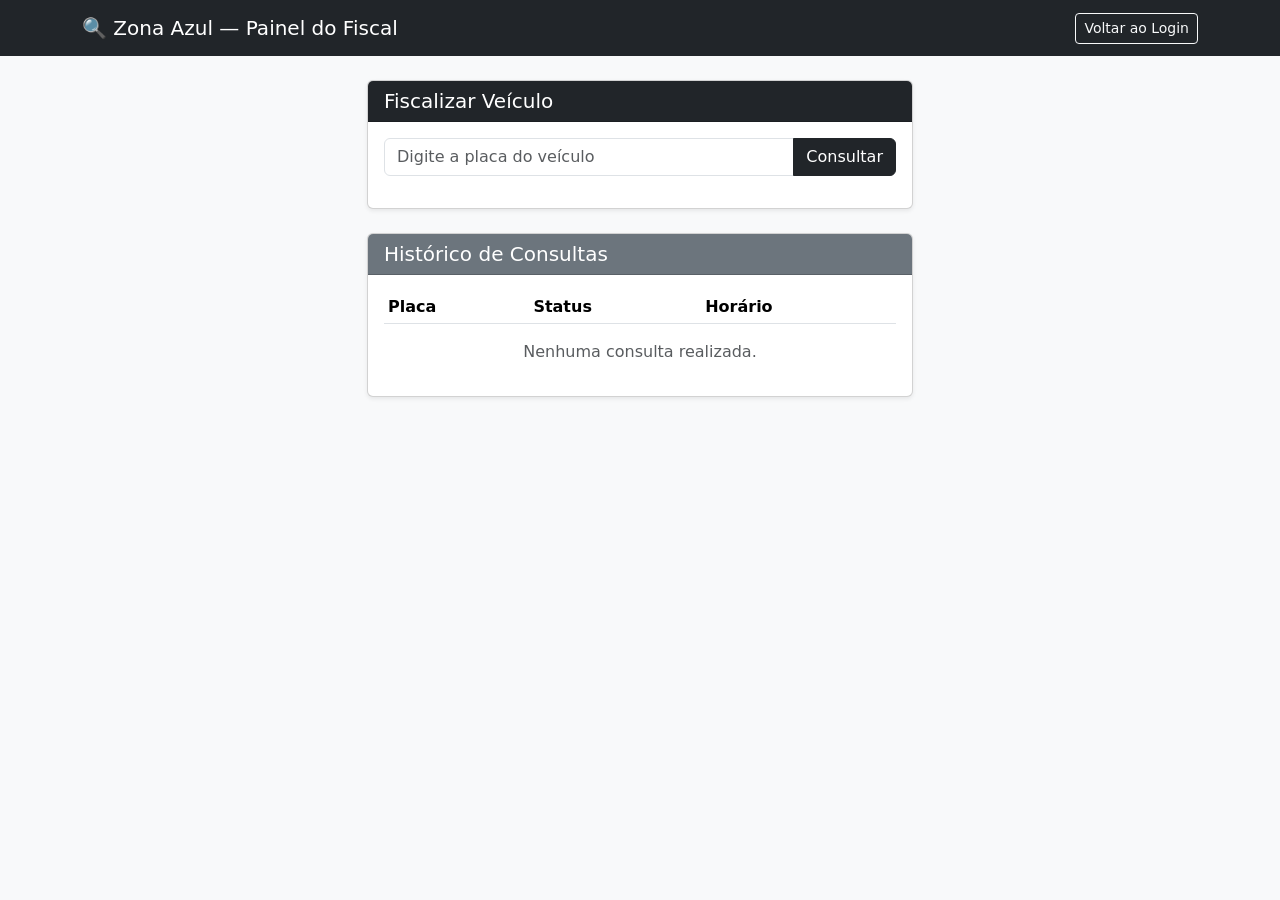
==== frontend/painel_fiscal.html @ 68ac404d "feat: terraform initialization + db checks" ====
<!DOCTYPE html>
<html lang="pt-BR">

<head>
    <meta charset="UTF-8">
    <meta name="viewport" content="width=device-width, initial-scale=1.0">
    <title>Zona Azul - Painel do Fiscal</title>
    <link href="https://cdn.jsdelivr.net/npm/bootstrap@5.3.0/dist/css/bootstrap.min.css" rel="stylesheet">
</head>

<body class="bg-light">

    <!-- Navbar -->
    <nav class="navbar navbar-dark bg-dark mb-4">
        <div class="container">
            <span class="navbar-brand">🔍 Zona Azul — Painel do Fiscal</span>
            <a href="index.html" class="btn btn-outline-light btn-sm">Voltar ao Login</a>
        </div>
    </nav>

    <div class="container">
        <div class="row justify-content-center">
            <div class="col-md-6">

                <!-- Card de Fiscalização -->
                <div class="card shadow-sm">
                    <div class="card-header bg-dark text-white">
                        <h5 class="mb-0">Fiscalizar Veículo</h5>
                    </div>
                    <div class="card-body">
                        <form id="formFiscalizar">
                            <div class="input-group mb-3">
                                <input type="text" class="form-control" id="inputPlacaFiscal"
                                    placeholder="Digite a placa do veículo" required>
                                <button type="submit" class="btn btn-dark">Consultar</button>
                            </div>
                        </form>

                        <!-- Resultado da consulta -->
                        <div id="resultadoFiscalizacao" class="d-none">
                            <div id="cardResultado" class="card">
                                <div class="card-body text-center">
                                    <h3 id="statusTexto" class="mb-2"></h3>
                                    <p id="detalhesTexto" class="mb-0 text-muted"></p>
                                    <p id="placaConsultada" class="mt-2 mb-0"></p>
                                </div>
                            </div>
                        </div>

                        <div id="alertFiscal" class="alert d-none mt-3" role="alert"></div>
                    </div>
                </div>

                <!-- Histórico de consultas -->
                <div class="card shadow-sm mt-4">
                    <div class="card-header bg-secondary text-white">
                        <h5 class="mb-0">Histórico de Consultas</h5>
                    </div>
                    <div class="card-body">
                        <table class="table table-sm table-striped">
                            <thead>
                                <tr>
                                    <th>Placa</th>
                                    <th>Status</th>
                                    <th>Horário</th>
                                </tr>
                            </thead>
                            <tbody id="tabelaHistorico"></tbody>
                        </table>
                        <p id="semHistorico" class="text-muted text-center">Nenhuma consulta realizada.</p>
                    </div>
                </div>

            </div>
        </div>
    </div>

    <script src="js/api_fiscal.js"></script>
</body>

</html>
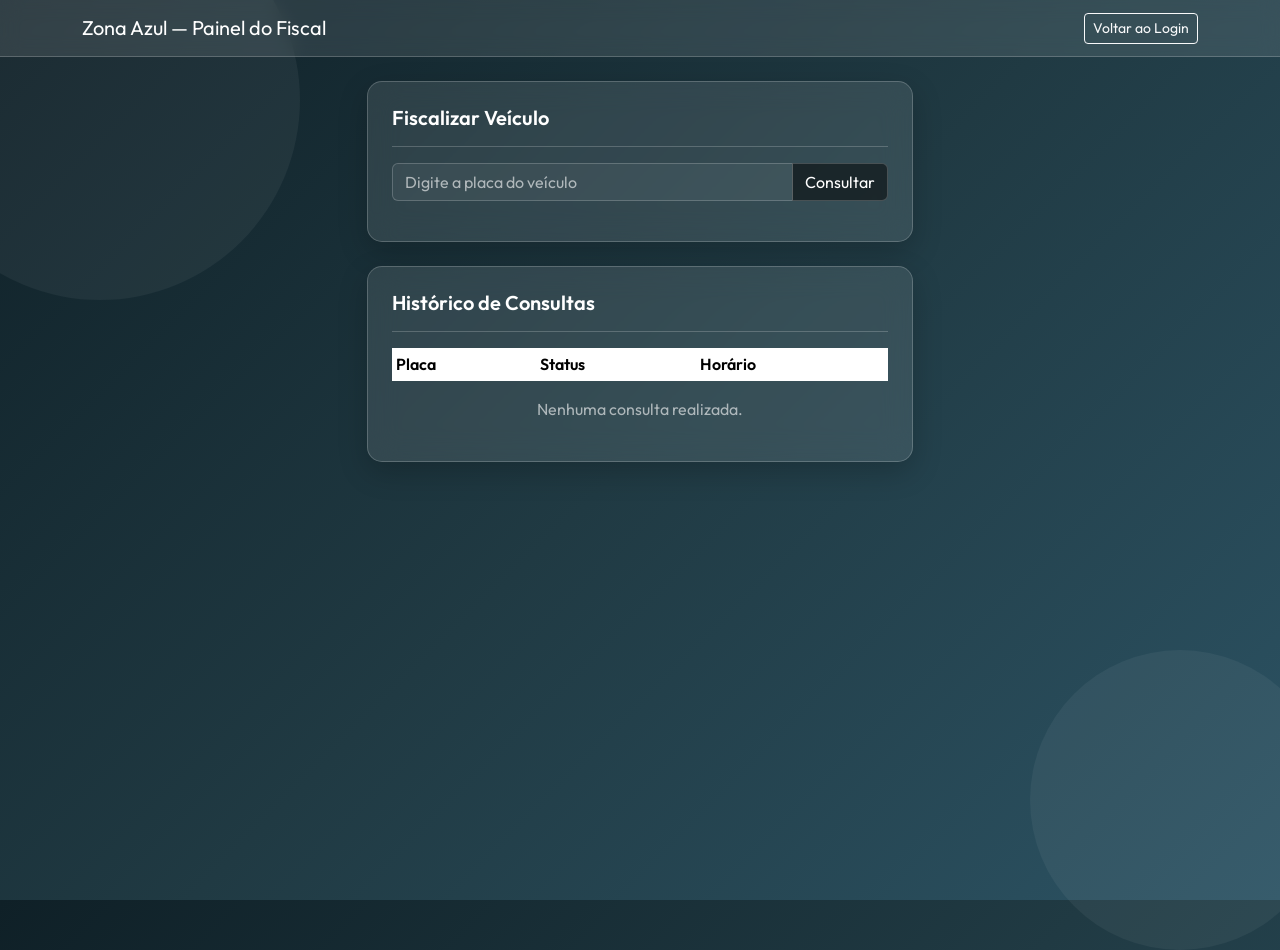
==== commit 04f68269: "style: remove emojis e aplica design glassmorphism nos paineis" ====
--- a/frontend/painel_fiscal.html
+++ b/frontend/painel_fiscal.html
@@ -6,14 +6,142 @@
     <meta name="viewport" content="width=device-width, initial-scale=1.0">
     <title>Zona Azul - Painel do Fiscal</title>
     <link href="https://cdn.jsdelivr.net/npm/bootstrap@5.3.0/dist/css/bootstrap.min.css" rel="stylesheet">
+    <link href="https://fonts.googleapis.com/css2?family=Outfit:wght@300;400;600;700&display=swap" rel="stylesheet">
+    <style>
+        body {
+            font-family: 'Outfit', sans-serif;
+            background: linear-gradient(135deg, #0f2027 0%, #203a43 50%, #2c5364 100%);
+            min-height: 100vh;
+            color: #fff;
+            margin: 0;
+            overflow-x: hidden;
+        }
+
+        /* Elementos de fundo dinâmicos */
+        .bg-circle {
+            position: absolute;
+            border-radius: 50%;
+            background: rgba(255, 255, 255, 0.05);
+            animation: float 10s infinite ease-in-out;
+            z-index: -1;
+        }
+
+        .bg-circle-1 { width: 400px; height: 400px; top: -100px; left: -100px; }
+        .bg-circle-2 { width: 300px; height: 300px; bottom: -50px; right: -50px; animation-delay: -5s; }
+
+        @keyframes float {
+            0%, 100% { transform: translateY(0); }
+            50% { transform: translateY(-20px); }
+        }
+
+        .navbar {
+            background: rgba(255, 255, 255, 0.1) !important;
+            backdrop-filter: blur(10px);
+            border-bottom: 1px solid rgba(255, 255, 255, 0.2);
+        }
+
+        .glass-card {
+            background: rgba(255, 255, 255, 0.1);
+            backdrop-filter: blur(15px);
+            -webkit-backdrop-filter: blur(15px);
+            border: 1px solid rgba(255, 255, 255, 0.2);
+            border-radius: 15px;
+            padding: 1.5rem;
+            box-shadow: 0 10px 30px rgba(0, 0, 0, 0.2);
+            color: #fff;
+        }
+
+        .glass-card .card-header {
+            background: transparent;
+            border-bottom: 1px solid rgba(255, 255, 255, 0.2);
+            padding-bottom: 1rem;
+            margin-bottom: 1rem;
+        }
+        
+        .glass-card h5 {
+            font-weight: 600;
+        }
+
+        .form-control, .form-select {
+            background: rgba(255, 255, 255, 0.05);
+            border: 1px solid rgba(255, 255, 255, 0.2);
+            color: #fff;
+        }
+
+        .form-control:focus, .form-select:focus {
+            background: rgba(255, 255, 255, 0.15);
+            border-color: #00d2ff;
+            color: #fff;
+            box-shadow: 0 0 10px rgba(0, 210, 255, 0.3);
+        }
+
+        .form-control::placeholder {
+            color: rgba(255, 255, 255, 0.6);
+        }
+
+        .table {
+            color: #fff;
+        }
+
+        .table-striped>tbody>tr:nth-of-type(odd)>* {
+            color: #fff;
+            background-color: rgba(255, 255, 255, 0.05);
+        }
+
+        .table th {
+            border-bottom-color: rgba(255, 255, 255, 0.2);
+            font-weight: 600;
+        }
+
+        .table td {
+            border-bottom-color: rgba(255, 255, 255, 0.1);
+        }
+
+        .btn-dark {
+            background: rgba(0, 0, 0, 0.5);
+            border: 1px solid rgba(255, 255, 255, 0.2);
+            transition: all 0.3s ease;
+            color: #fff;
+        }
+
+        .btn-dark:hover {
+            background: rgba(0, 0, 0, 0.8);
+            transform: translateY(-2px);
+        }
+        
+        .text-muted {
+            color: rgba(255, 255, 255, 0.6) !important;
+        }
+
+        .alert-danger {
+            background: rgba(220, 53, 69, 0.2);
+            border-color: #dc3545;
+            color: #ffb3b3;
+        }
+
+        .alert-success {
+            background: rgba(25, 135, 84, 0.2);
+            border-color: #198754;
+            color: #a3cfbb;
+        }
+
+        #cardResultado {
+            background: rgba(255, 255, 255, 0.05);
+            border: 1px solid rgba(255, 255, 255, 0.2);
+            color: #fff;
+            border-radius: 10px;
+        }
+    </style>
 </head>
 
-<body class="bg-light">
+<body>
+    <div class="bg-circle bg-circle-1"></div>
+    <div class="bg-circle bg-circle-2"></div>
 
     <!-- Navbar -->
-    <nav class="navbar navbar-dark bg-dark mb-4">
+    <nav class="navbar navbar-dark mb-4">
         <div class="container">
-            <span class="navbar-brand">🔍 Zona Azul — Painel do Fiscal</span>
+            <span class="navbar-brand">Zona Azul — Painel do Fiscal</span>
             <a href="index.html" class="btn btn-outline-light btn-sm">Voltar ao Login</a>
         </div>
     </nav>
@@ -23,11 +151,11 @@
             <div class="col-md-6">
 
                 <!-- Card de Fiscalização -->
-                <div class="card shadow-sm">
-                    <div class="card-header bg-dark text-white">
+                <div class="glass-card mb-4">
+                    <div class="card-header">
                         <h5 class="mb-0">Fiscalizar Veículo</h5>
                     </div>
-                    <div class="card-body">
+                    <div>
                         <form id="formFiscalizar">
                             <div class="input-group mb-3">
                                 <input type="text" class="form-control" id="inputPlacaFiscal"
@@ -37,7 +165,7 @@
                         </form>
 
                         <!-- Resultado da consulta -->
-                        <div id="resultadoFiscalizacao" class="d-none">
+                        <div id="resultadoFiscalizacao" class="d-none mt-3">
                             <div id="cardResultado" class="card">
                                 <div class="card-body text-center">
                                     <h3 id="statusTexto" class="mb-2"></h3>
@@ -52,11 +180,11 @@
                 </div>
 
                 <!-- Histórico de consultas -->
-                <div class="card shadow-sm mt-4">
-                    <div class="card-header bg-secondary text-white">
+                <div class="glass-card">
+                    <div class="card-header">
                         <h5 class="mb-0">Histórico de Consultas</h5>
                     </div>
-                    <div class="card-body">
+                    <div>
                         <table class="table table-sm table-striped">
                             <thead>
                                 <tr>
@@ -67,7 +195,7 @@
                             </thead>
                             <tbody id="tabelaHistorico"></tbody>
                         </table>
-                        <p id="semHistorico" class="text-muted text-center">Nenhuma consulta realizada.</p>
+                        <p id="semHistorico" class="text-muted text-center mt-3">Nenhuma consulta realizada.</p>
                     </div>
                 </div>
 
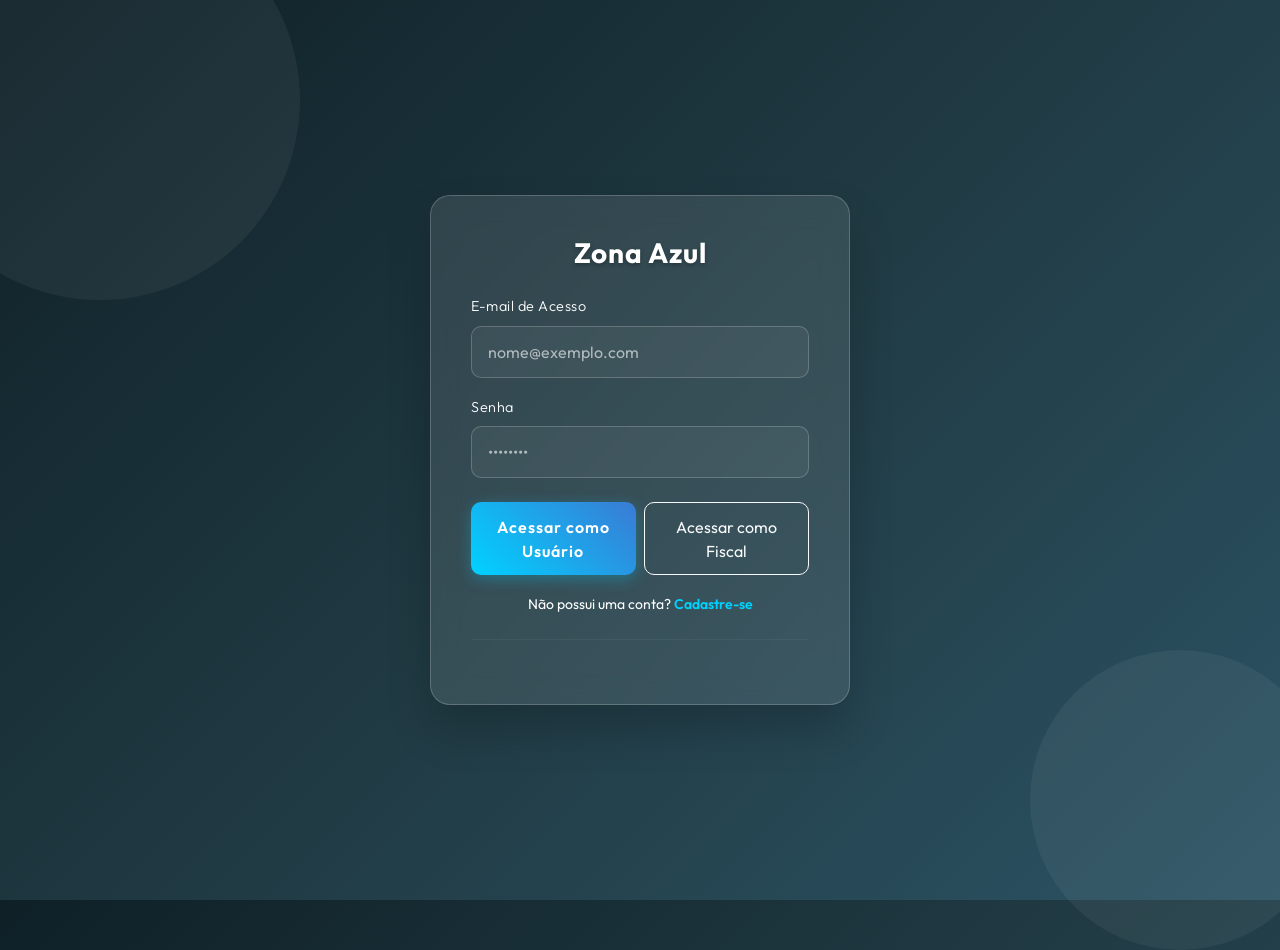
==== commit b6f2f045: "feat(arquitetura): extração do serviço de auth e conf do API gateway - Criação do microsserviço inde" ====
--- a/frontend/painel_fiscal.html
+++ b/frontend/painel_fiscal.html
@@ -1,209 +1,75 @@
 <!DOCTYPE html>
 <html lang="pt-BR">
-
 <head>
     <meta charset="UTF-8">
     <meta name="viewport" content="width=device-width, initial-scale=1.0">
     <title>Zona Azul - Painel do Fiscal</title>
     <link href="https://cdn.jsdelivr.net/npm/bootstrap@5.3.0/dist/css/bootstrap.min.css" rel="stylesheet">
-    <link href="https://fonts.googleapis.com/css2?family=Outfit:wght@300;400;600;700&display=swap" rel="stylesheet">
+    <link href="https://fonts.googleapis.com/css2?family=Inter:wght@300;400;600;700&display=swap" rel="stylesheet">
+    <link rel="stylesheet" href="css/global.css">
     <style>
-        body {
-            font-family: 'Outfit', sans-serif;
-            background: linear-gradient(135deg, #0f2027 0%, #203a43 50%, #2c5364 100%);
-            min-height: 100vh;
-            color: #fff;
-            margin: 0;
-            overflow-x: hidden;
+        .sidebar {
+            background: linear-gradient(180deg, #111 0%, #333 100%);
         }
-
-        /* Elementos de fundo dinâmicos */
-        .bg-circle {
-            position: absolute;
-            border-radius: 50%;
-            background: rgba(255, 255, 255, 0.05);
-            animation: float 10s infinite ease-in-out;
-            z-index: -1;
+        .btn-primary-custom {
+            background: #222;
         }
-
-        .bg-circle-1 { width: 400px; height: 400px; top: -100px; left: -100px; }
-        .bg-circle-2 { width: 300px; height: 300px; bottom: -50px; right: -50px; animation-delay: -5s; }
-
-        @keyframes float {
-            0%, 100% { transform: translateY(0); }
-            50% { transform: translateY(-20px); }
-        }
-
-        .navbar {
-            background: rgba(255, 255, 255, 0.1) !important;
-            backdrop-filter: blur(10px);
-            border-bottom: 1px solid rgba(255, 255, 255, 0.2);
-        }
-
-        .glass-card {
-            background: rgba(255, 255, 255, 0.1);
-            backdrop-filter: blur(15px);
-            -webkit-backdrop-filter: blur(15px);
-            border: 1px solid rgba(255, 255, 255, 0.2);
-            border-radius: 15px;
-            padding: 1.5rem;
-            box-shadow: 0 10px 30px rgba(0, 0, 0, 0.2);
-            color: #fff;
-        }
-
-        .glass-card .card-header {
-            background: transparent;
-            border-bottom: 1px solid rgba(255, 255, 255, 0.2);
-            padding-bottom: 1rem;
-            margin-bottom: 1rem;
-        }
-        
-        .glass-card h5 {
-            font-weight: 600;
-        }
-
-        .form-control, .form-select {
-            background: rgba(255, 255, 255, 0.05);
-            border: 1px solid rgba(255, 255, 255, 0.2);
-            color: #fff;
-        }
-
-        .form-control:focus, .form-select:focus {
-            background: rgba(255, 255, 255, 0.15);
-            border-color: #00d2ff;
-            color: #fff;
-            box-shadow: 0 0 10px rgba(0, 210, 255, 0.3);
-        }
-
-        .form-control::placeholder {
-            color: rgba(255, 255, 255, 0.6);
-        }
-
-        .table {
-            color: #fff;
-        }
-
-        .table-striped>tbody>tr:nth-of-type(odd)>* {
-            color: #fff;
-            background-color: rgba(255, 255, 255, 0.05);
-        }
-
-        .table th {
-            border-bottom-color: rgba(255, 255, 255, 0.2);
-            font-weight: 600;
-        }
-
-        .table td {
-            border-bottom-color: rgba(255, 255, 255, 0.1);
-        }
-
-        .btn-dark {
-            background: rgba(0, 0, 0, 0.5);
-            border: 1px solid rgba(255, 255, 255, 0.2);
-            transition: all 0.3s ease;
-            color: #fff;
-        }
-
-        .btn-dark:hover {
-            background: rgba(0, 0, 0, 0.8);
-            transform: translateY(-2px);
-        }
-        
-        .text-muted {
-            color: rgba(255, 255, 255, 0.6) !important;
-        }
-
-        .alert-danger {
-            background: rgba(220, 53, 69, 0.2);
-            border-color: #dc3545;
-            color: #ffb3b3;
-        }
-
-        .alert-success {
-            background: rgba(25, 135, 84, 0.2);
-            border-color: #198754;
-            color: #a3cfbb;
-        }
-
-        #cardResultado {
-            background: rgba(255, 255, 255, 0.05);
-            border: 1px solid rgba(255, 255, 255, 0.2);
-            color: #fff;
-            border-radius: 10px;
+        .btn-primary-custom:hover {
+            background: #000;
         }
     </style>
 </head>
+<body>
+    <div class="app-container">
+        <!-- Sidebar -->
+        <aside class="sidebar">
+            <h2>Fiscalização</h2>
+            <nav>
+                <ul>
+                    <li class="nav-item active" data-target="secao-fiscalizacao">🔍 Consultar Placa</li>
+                </ul>
+            </nav>
+            <div class="sidebar-footer">
+                <span id="nomeFiscalSidebar" class="d-block mb-2 font-weight-bold"></span>
+                <button id="btnLogoutFiscal" class="btn btn-outline-light btn-sm w-100">Sair</button>
+            </div>
+        </aside>
 
-<body>
-    <div class="bg-circle bg-circle-1"></div>
-    <div class="bg-circle bg-circle-2"></div>
-
-    <!-- Navbar -->
-    <nav class="navbar navbar-dark mb-4">
-        <div class="container">
-            <span class="navbar-brand">Zona Azul — Painel do Fiscal</span>
-            <a href="index.html" class="btn btn-outline-light btn-sm">Voltar ao Login</a>
-        </div>
-    </nav>
-
-    <div class="container">
-        <div class="row justify-content-center">
-            <div class="col-md-6">
-
-                <!-- Card de Fiscalização -->
-                <div class="glass-card mb-4">
-                    <div class="card-header">
-                        <h5 class="mb-0">Fiscalizar Veículo</h5>
-                    </div>
-                    <div>
-                        <form id="formFiscalizar">
-                            <div class="input-group mb-3">
-                                <input type="text" class="form-control" id="inputPlacaFiscal"
-                                    placeholder="Digite a placa do veículo" required>
-                                <button type="submit" class="btn btn-dark">Consultar</button>
+        <!-- Main Content -->
+        <main class="main-content">
+            
+            <!-- Fiscalização -->
+            <section id="secao-fiscalizacao" class="secao-spa active">
+                <h3 class="mb-4">Central de Fiscalização</h3>
+                <div class="card-glass">
+                    <form id="formFiscalizacao" class="mb-4">
+                        <div class="row g-2 justify-content-center">
+                            <div class="col-md-6">
+                                <input type="text" class="form-control form-control-lg text-center" id="inputPlacaFiscal" placeholder="Digite a Placa (ex: ABC1234)" required style="text-transform: uppercase; font-size: 1.5rem; letter-spacing: 2px;">
                             </div>
-                        </form>
-
-                        <!-- Resultado da consulta -->
-                        <div id="resultadoFiscalizacao" class="d-none mt-3">
-                            <div id="cardResultado" class="card">
-                                <div class="card-body text-center">
-                                    <h3 id="statusTexto" class="mb-2"></h3>
-                                    <p id="detalhesTexto" class="mb-0 text-muted"></p>
-                                    <p id="placaConsultada" class="mt-2 mb-0"></p>
-                                </div>
+                            <div class="col-md-3">
+                                <button type="submit" class="btn-primary-custom btn-lg w-100 h-100">Consultar</button>
                             </div>
                         </div>
+                    </form>
 
-                        <div id="alertFiscal" class="alert d-none mt-3" role="alert"></div>
+                    <!-- Resultado da Consulta -->
+                    <div id="resultadoConsulta" class="d-none text-center mt-5">
+                        <h1 id="statusPlaca" class="display-4 fw-bold"></h1>
+                        <p id="detalhesPlaca" class="lead mt-3"></p>
+                        
+                        <div id="areaMulta" class="mt-4 d-none">
+                            <button id="btnEmitirMulta" class="btn btn-danger btn-lg px-5">Emitir Multa (R$ 50,00)</button>
+                            <input type="hidden" id="motivoMultaOculto">
+                        </div>
+                        <div id="alertMulta" class="alert-glass mt-3 d-none text-start"></div>
                     </div>
                 </div>
+            </section>
 
-                <!-- Histórico de consultas -->
-                <div class="glass-card">
-                    <div class="card-header">
-                        <h5 class="mb-0">Histórico de Consultas</h5>
-                    </div>
-                    <div>
-                        <table class="table table-sm table-striped">
-                            <thead>
-                                <tr>
-                                    <th>Placa</th>
-                                    <th>Status</th>
-                                    <th>Horário</th>
-                                </tr>
-                            </thead>
-                            <tbody id="tabelaHistorico"></tbody>
-                        </table>
-                        <p id="semHistorico" class="text-muted text-center mt-3">Nenhuma consulta realizada.</p>
-                    </div>
-                </div>
-
-            </div>
-        </div>
+        </main>
     </div>
 
-    <script src="js/api_fiscal.js"></script>
+    <script src="js/api_fiscal.js?v=2"></script>
 </body>
-
 </html>
--- a/frontend/css/global.css
+++ b/frontend/css/global.css
@@ -0,0 +1,148 @@
+/* Reset Básico */
+* {
+    margin: 0;
+    padding: 0;
+    box-sizing: border-box;
+    font-family: 'Inter', 'Segoe UI', Tahoma, Geneva, Verdana, sans-serif;
+}
+
+body {
+    background-color: #f4f7f6;
+    color: #333;
+}
+
+/* Layout SPA */
+.app-container {
+    display: flex;
+    height: 100vh;
+}
+
+/* Sidebar */
+.sidebar {
+    width: 250px;
+    background: linear-gradient(180deg, #1d2b64 0%, #f8cdda 100%);
+    color: #fff;
+    display: flex;
+    flex-direction: column;
+    padding-top: 20px;
+}
+
+.sidebar h2 {
+    text-align: center;
+    margin-bottom: 30px;
+    font-weight: 700;
+}
+
+.sidebar nav {
+    flex: 1;
+}
+
+.sidebar ul {
+    list-style: none;
+}
+
+.sidebar ul li {
+    padding: 15px 20px;
+    cursor: pointer;
+    transition: background 0.3s;
+    font-size: 1.1rem;
+    display: flex;
+    align-items: center;
+    gap: 10px;
+}
+
+.sidebar ul li:hover, .sidebar ul li.active {
+    background-color: rgba(255, 255, 255, 0.2);
+    border-left: 4px solid #fff;
+}
+
+.sidebar-footer {
+    padding: 20px;
+    text-align: center;
+}
+
+/* Conteúdo Principal */
+.main-content {
+    flex: 1;
+    padding: 40px;
+    overflow-y: auto;
+}
+
+.secao-spa {
+    display: none; /* Escondido por padrão, o JS ativa */
+    animation: fadeIn 0.4s ease-in-out;
+}
+
+.secao-spa.active {
+    display: block;
+}
+
+@keyframes fadeIn {
+    from { opacity: 0; transform: translateY(10px); }
+    to { opacity: 1; transform: translateY(0); }
+}
+
+/* Cards e Paineis */
+.card-glass {
+    background: #fff;
+    border-radius: 12px;
+    padding: 25px;
+    box-shadow: 0 4px 15px rgba(0,0,0,0.05);
+    margin-bottom: 25px;
+}
+
+.card-saldo {
+    background: linear-gradient(135deg, #43e97b 0%, #38f9d7 100%);
+    color: #114b30;
+    text-align: center;
+}
+
+.card-saldo h2 {
+    font-size: 2.5rem;
+    margin: 10px 0;
+}
+
+/* Botões Customizados */
+.btn-primary-custom {
+    background: #1d2b64;
+    border: none;
+    color: white;
+    padding: 10px 20px;
+    border-radius: 6px;
+    cursor: pointer;
+    transition: 0.3s;
+    font-weight: 500;
+}
+
+.btn-primary-custom:hover {
+    background: #15204c;
+}
+
+.btn-recarga {
+    background: rgba(255,255,255,0.8);
+    color: #114b30;
+    border: none;
+    padding: 10px 20px;
+    margin: 5px;
+    border-radius: 20px;
+    cursor: pointer;
+    font-weight: bold;
+    transition: 0.2s;
+}
+
+.btn-recarga:hover {
+    background: #fff;
+    transform: scale(1.05);
+}
+
+/* Alertas Glass */
+.alert-glass {
+    padding: 15px;
+    border-radius: 8px;
+    margin-bottom: 20px;
+    border-left: 5px solid;
+}
+
+.alert-success { background: #e8f5e9; border-color: #4caf50; color: #2e7d32; }
+.alert-danger { background: #ffebee; border-color: #f44336; color: #c62828; }
+.alert-warning { background: #fff3e0; border-color: #ff9800; color: #ef6c00; }
